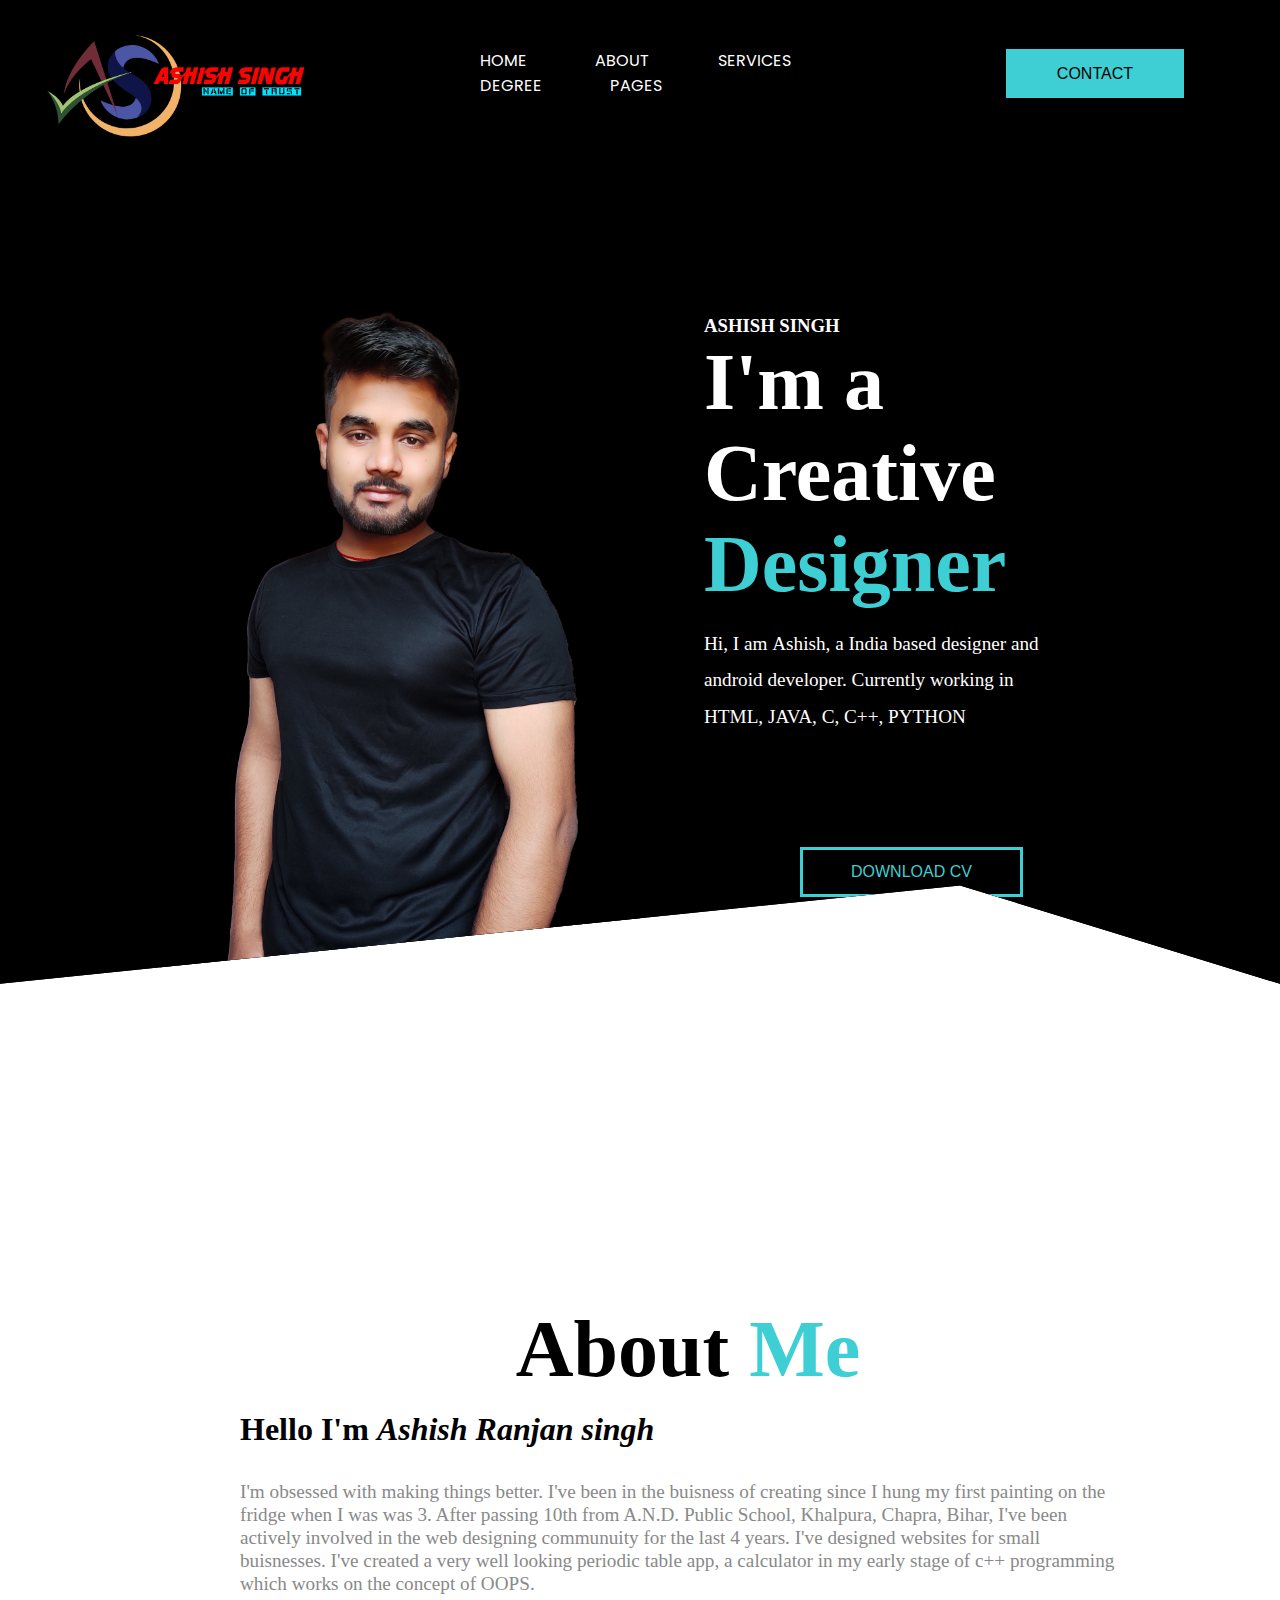
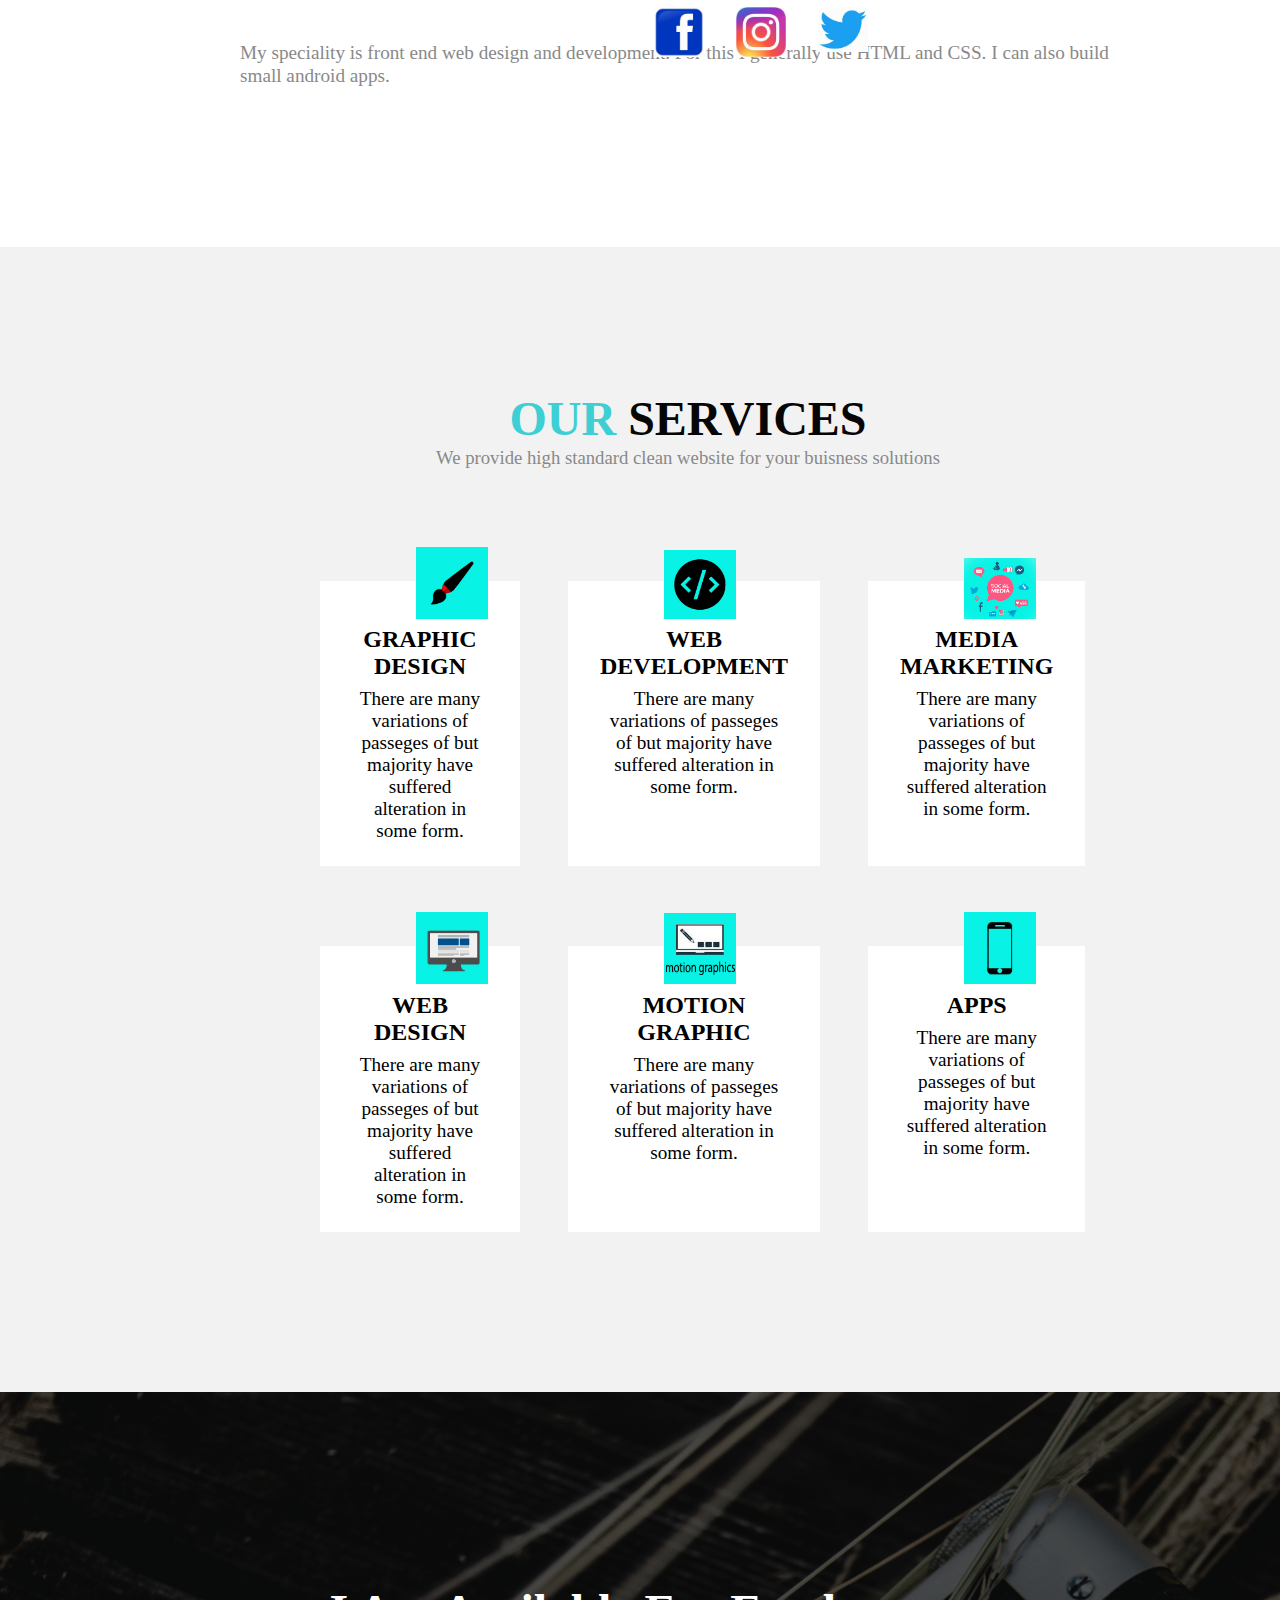
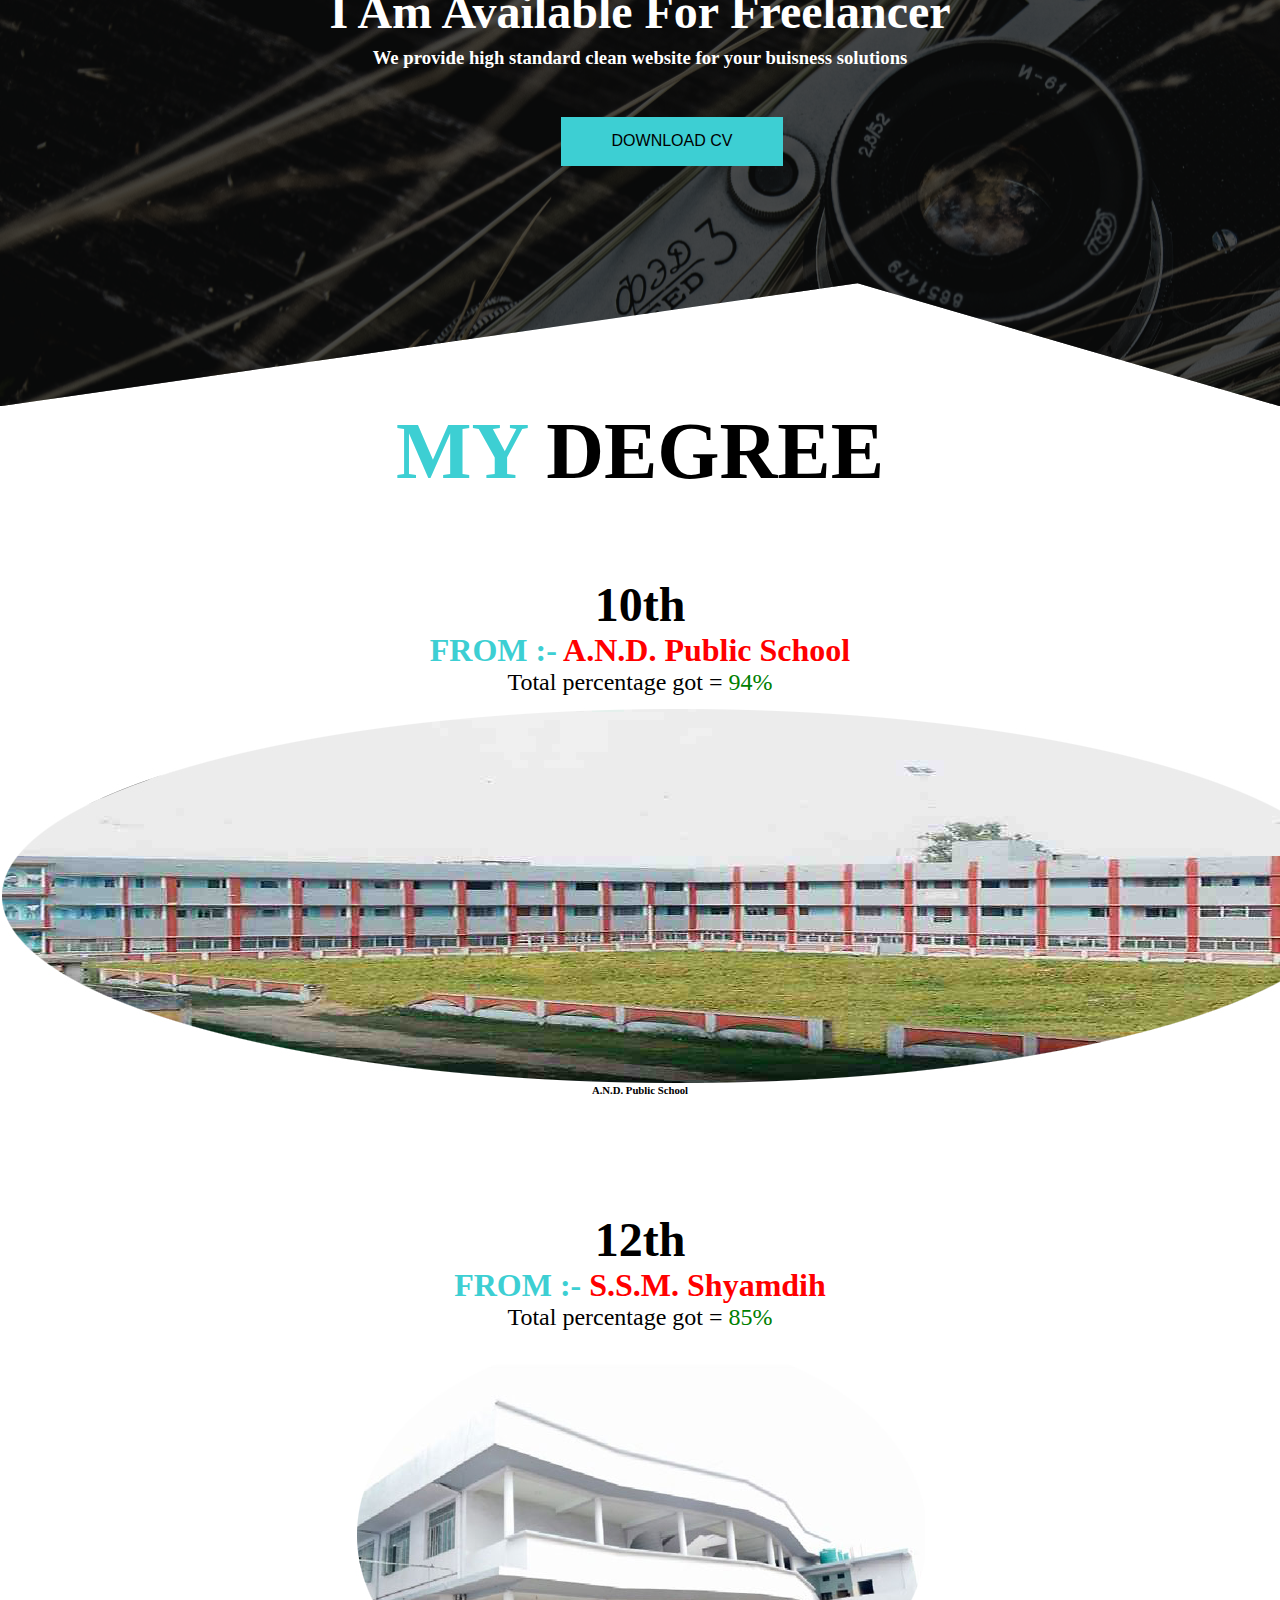
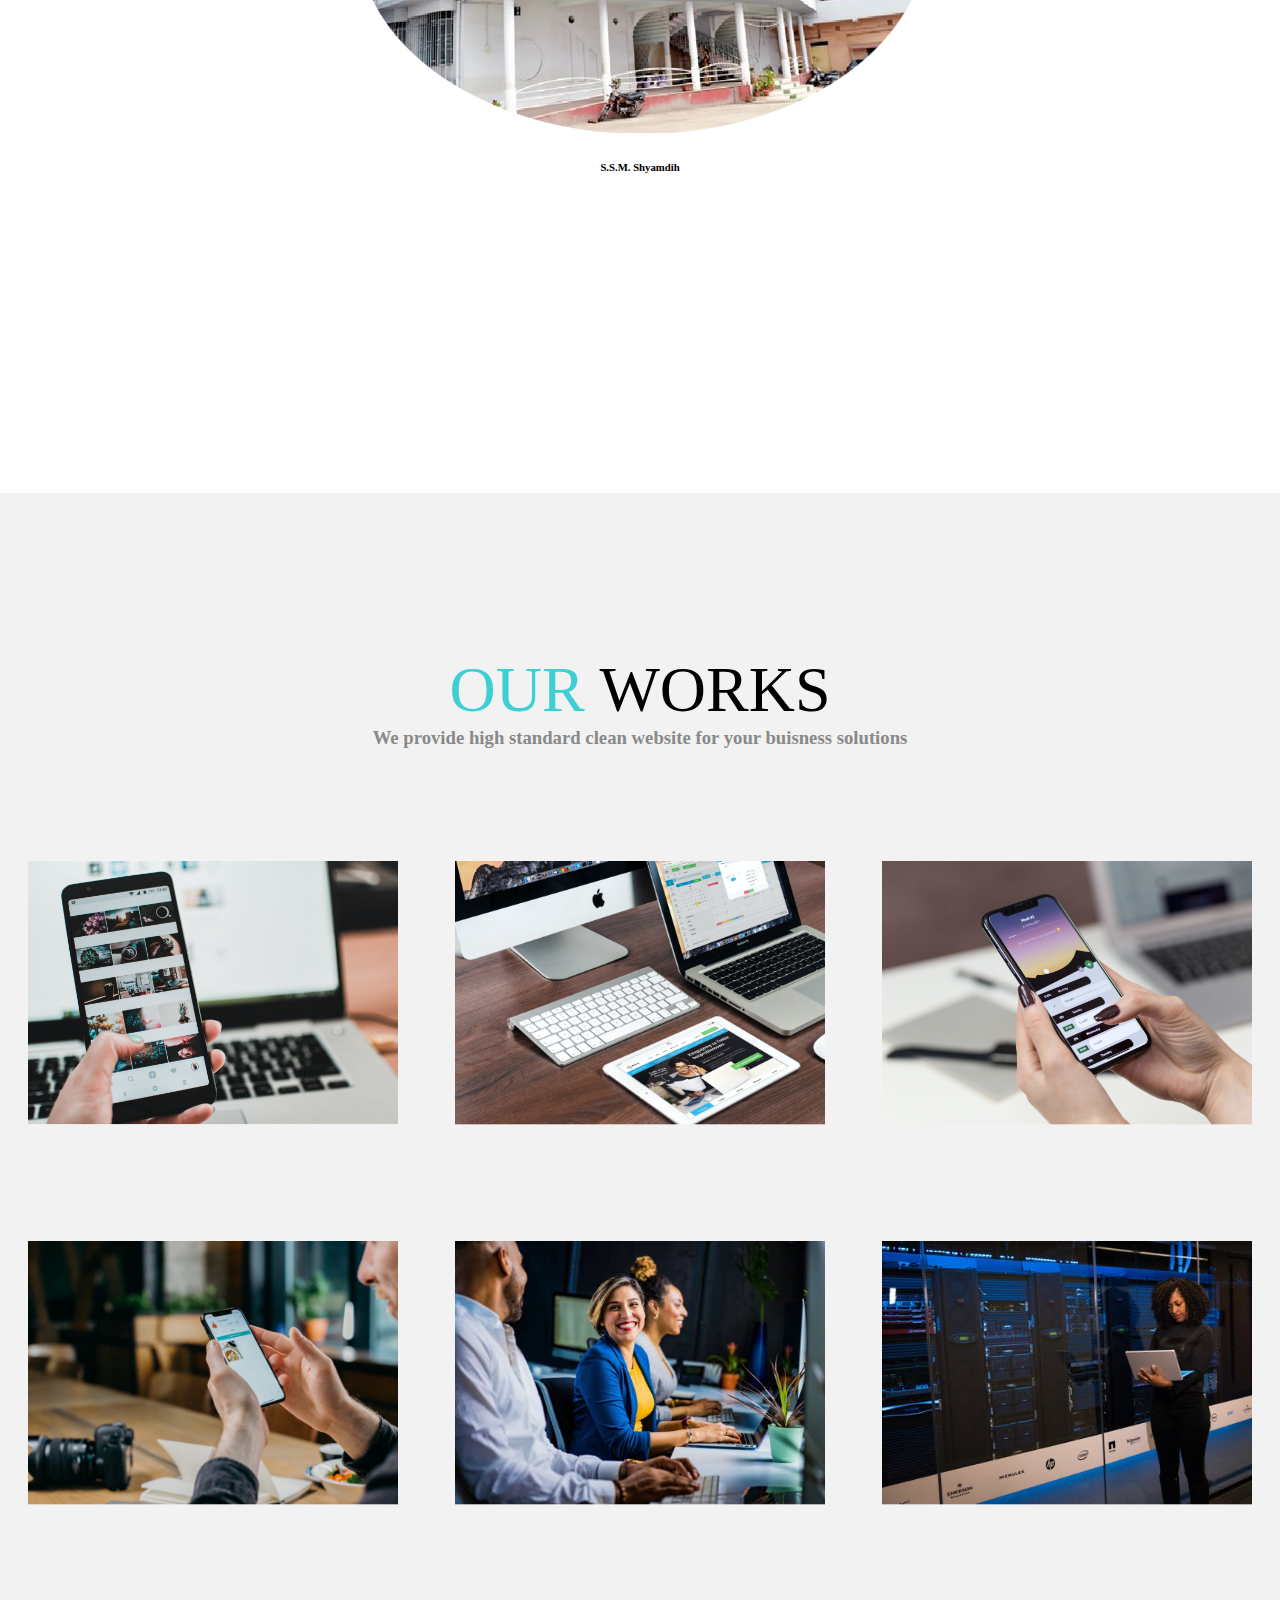
==== index.html @ cf72f1f3 "my professional portfolio" ====
<!DOCTYPE html>
<html>
<head>
	<title>Portfolio</title>
	<link rel="stylesheet" type="text/css" href="style.css">
	<link rel="preconnect" href="https://fonts.gstatic.com">
	<link href="https://fonts.googleapis.com/css2?family=Poppins:wght@600&display=swap" rel="stylesheet">
	<link rel="stylesheet" type="text/css" href="C:\Users\Ashish Ranjan Singh\Dropbox\My PC (LAPTOP-TGC3AQS5)\Desktop\important\fontawesome-free-5.15.3-web\fontawesome-free-5.15.3-web\css\all.css">
	<link rel="stylesheet" type="text/css" href="all.css">
</head>
<body>
	<header>
		<div class="container">
			<nav class="flex items-center justify-between">
				<div  class="left flex items-center justify-between">	
					<div class="branding">
						<img src="my_logo.png" alt="LOGO">
					</div>
					<div class="linkss">
						<a href="#">Home</a>
						<a href="#">about</a>
						<a href="#">services</a>
						<a href="#">degree</a>
						<a href="#">pages</a>
					</div>
					<div class="right">
						<button class="btn btn-1">contact</button>
					</div>
				</div>
			</nav>
			<div class="hero flex items-center justify-between">
				<div class="left1">
					<img src="pic.jpg" alt="">
				</div>
				<div class="right1">
					<h3>ASHISH SINGH</h3>
					<h1><b>I'm a Creative <span>Designer</span></b></h1>
					<p>Hi, I am <b>Ashish</b>, a India based designer and android developer. Currently working in HTML, JAVA, C, C++, PYTHON</p>
 					<div>
 						<button class="btn btn-secondary">DOWNLOAD CV</button>
 					</div>
				</div>
			</div>
		</div>
	</header>
	<section class="about">
 		<div class="flex items-center">
 			<div>
 				<img src="pic2.jpg" alt="">
 			</div>	
 			<div class="about-me">
	 			<center>
	 				<h1>About <span>Me</span></h1>
	 			</center>
 				<h3>Hello I'm <i><span>Ashish Ranjan singh</span></i></h3>
 				<p>
 					I'm obsessed with making things better. I've been in the buisness of creating since I hung my first painting on the fridge when I was was 3. After passing 10th from A.N.D. Public School, Khalpura, Chapra, Bihar, I've been actively involved in the web designing communuity for the last 4 years. I've designed websites for small buisnesses. I've created a very well looking periodic table app, a calculator in my early stage of c++ programming which works on the concept of OOPS.<br><br><br>

 				</p>
 				<p>
 					My speciality is front end web design and development.
 					For this I generally use HTML and CSS.
 					I can also build small android apps.
 				</p>
 			</div>
 		</div>
 	</section>
 	<center>
 		<div class="icons flex">
	  		<a href="https://www.facebook.com/profile.php?id=100041645022047"><img src="fb.jfif" alt=""width="50rem" class="a"></a>
		 	<a href="https://www.instagram.com/royalrajput_ashish/"><img src="insta.jfif" alt=""width="50rem"class="b"></a>
 			<a href="#"><img src="twitter.jfif" alt=""width="50rem"class="c"></a>
 		</div>
 	</center>
 	<section class="services">
 			<div class="container items-center">
 				<h1 class="section-heading"><span>OUR</span> SERVICES</h1>
 				<h3>We provide high standard clean website for your buisness solutions</h3>
 			</div>
 			<div class="card-wrapper">
 				<div class="card">
 					<img src="brush.jpg" alt="">
 					<h2>graphic design</h2>
 					<p>
 						There are many variations of passeges of but majority have suffered alteration in some form.
 					</p>
 				</div>
 				<div class="card">
 					<img src="web-development.jpg" alt="">
 					<h2>web development</h2>
 					<p>
 						There are many variations of passeges of but majority have suffered alteration in some form.
 					</p>
 				</div>
 				<div class="card">
 					<img src="media-marketing.jpg" alt="">
 					<h2>media marketing</h2>
 					<p>
 						There are many variations of passeges of but majority have suffered alteration in some form.
 					</p>
 				</div>
 				<div class="card">
 					<img src="web-design.jpg" alt="">
 					<h2>web design</h2>
 					<p>
 						There are many variations of passeges of but majority have suffered alteration in some form.
 					</p>
 				</div>
 				<div class="card">
 					<img src="motion-grphics.jpg" alt="">
 					<h2>motion graphic</h2>
 					<p>
 						There are many variations of passeges of but majority have suffered alteration in some form.
 					</p>
 				</div>
 				<div class="card">
 					<img src="apps.jpg" alt="">
 					<h2>apps</h2>
 					<p>
 						There are many variations of passeges of but majority have suffered alteration in some form.
 					</p>
 				</div>
 			</div>
 	</section>
 	<section class="freelancer">
 		<h1>I Am Available For Freelancer</h1>
 		<h3>We provide high standard clean website for your buisness solutions</h3>
 		<button class="btn btn-1">DOWNLOAD CV</button>
 	</section>
 	<section class="my-degree">
 		<h1><span>MY</span> DEGREE</h1>
 		<h3>10th</h3>
 		<h4><span>FROM :- </span> A.N.D. Public School</h4>
 		<p> Total percentage got =<span> 94%</span></p>
 		<img src="10th.jpg" alt="">
 		<h6>A.N.D. Public School<br><br><br><br></h6>
 		<h3>12th</h3>
 		<h4><span>FROM :- </span>S.S.M. Shyamdih</h4>
 		<p> Total percentage got = <span>85%</span></p>
 		<img src="12th.jpg" alt="">
 		<h6>S.S.M. Shyamdih</h6>
 		
 	</section>
 	<section  class="our-works">
 		<h1><span>OUR</span> WORKS</h1>
 		<h3>We provide high standard clean website for your buisness solutions</h3>
 		<div class="works">
 			<div class="work">
 				<img src="ph-1.png" alt="">
 			</div>
 			<div class="work">
 				<img src="ph-2.png" alt="">
 			</div>
 			<div class="work">
 				<img src="ph-3.png" alt="">
 			</div>
 			<div class="work">
 				<img src="article-ph-1.png" alt="">
 			</div>
 			<div class="work">
 				<img src="article-ph-2.png" alt="">
 			</div>
 			<div class="work">
 				<img src="article-ph-3.png" alt="">
 			</div>
 		</div>
 	</section>
</body>
</html>
<img src="" alt="" width="50rem">
---- style.css ----
@import 'flex_box.css';
:root
{
	--primary:#3DCFD3;
	--dark:black;
	--pure:white;
	--ternary:#898989;
	--light:#f2f2f2;
	--secondary:#070606;
}
*
{
	margin: 0;
	padding: 0;
}
header
{
	background: var(--dark);
	clip-path: polygon(0 0, 100% 0, 100% 100%, 75% 90%, 0 100%);
}
.container .hero
{
	background: var(--dark);
}
.container .hero .right1
{
	color: var(--pure);
}
.container nav
{
	background: var(--dark);
	font-family: 'Poppins', sans-serif;
}
.container nav .left img
{
	max-width: 18rem;
	margin-left: 2rem;
	margin-top: 2rem;
}
.container nav .left a
{
	padding: 0.2rem 1rem;
	margin-left: 2rem;
	font-size: 1rem;
	color: var(--pure);
	text-decoration: none;
	text-transform: uppercase;
}
.container nav .left .linkss
{
	margin-left: 7rem;
}
header nav .left a:hover
{
	color: var(--primary);
	transition:all 0.5s;
	box-shadow: 0rem 0.5rem 2rem 0rem #00ffff,
				0rem 0.2rem 0.5rem 0rem #00ffff inset,
				0rem 0.5rem 2rem 0rem #00ffff,
				0rem 0.2rem 0.5rem 0rem #00ffff inset;
}
.btn
{
	padding: 0.8rem 3rem;
	font-size: 1rem;
	font-weight:600;
	border: 0.2rem solid transparent;
	outline: none;
	cursor: pointer;
	transition: all 0.3s;
	margin-left: 10rem;
	text-transform: uppercase;
	font-weight: 400;
}
.btn-1
{
	background: var(--primary);
	color: var(--dark);
	margin-right: 6rem;
}
.btn-1:hover
{
	background: transparent;
	color: var(--primary);
	border-color: var(--primary);
	box-shadow: 0rem 0.5rem 3rem 0rem #00ffff,
				0rem 0.2rem 0.5rem 0rem #00ffff inset,
				0rem 0.5rem 3rem 0rem #00ffff,
				0rem 0.2rem 0.5rem 0rem #00ffff inset;
}
.container .hero img
{
	max-width: 30rem;
	margin-left: 10rem;
	margin-top: 8rem;
}
.container .hero .right1
{
	margin-top: 5rem;
}
.container .hero h1
{
	color: var(--pure);
	font-size: 5rem;
	margin-right: 8rem;
	margin-left: 4rem;
	margin-bottom: 1rem;
}
.container .hero h1 span
{
	color: var(--primary);
}
.container .hero h3
{
	color: var(--pure);
	margin-left: 4rem;
}
.container .hero .right1 p
{
	line-height: 1.9;
	margin-bottom: 2rem;
	font-size: 1.2rem;
	margin-left: 4rem;
	margin-right: 15rem;
	font-weight: 50;
}
.btn-secondary
{
	margin-top: 5rem;
	background: transparent;
	color: var(--primary);
	border-color: var(--primary);
}
.btn-secondary:hover
{
	color: var(--primary);
	border-color: var(--primary);
	box-shadow: 0rem 0.5rem 3rem 0rem #00ffff,
				0rem 0.2rem 0.5rem 0rem #00ffff inset,
				0rem 0.5rem 3rem 0rem #00ffff,
				0rem 0.2rem 0.5rem 0rem #00ffff inset;
}
.about
{
	margin-top: 20rem;
}
.about img
{
	max-width: 30rem;
	margin-left: 10rem;
}
.about .about-me h1
{
	color: var(--dark);
	font-size: 5rem;
	margin-right: 8rem;
	margin-left: 4rem;
	margin-bottom: 1rem;
}
.about .about-me h1 span
{
	color: var(--primary);
	
}
.about .about-me h3
{
	font-size: 2rem;
	margin-left: 5rem;
	margin-bottom: 2rem;

}
.about .about-me p
{
	margin-left: 5rem;
	line-height: 1.2;
	font-size: 1.2rem;
	margin-right: 10rem;
	color: var(--ternary);
}
.icons
{
	margin-left: -2rem;
	max-width: 0.2rem;
	margin-bottom: 10rem;
}
.icons .a:hover
{
	transform: rotateZ(60deg);
	transition: 2s;
}
.icons .b:hover
{
	transform: rotateZ(60deg);
	transition: 2s;
}
.icons .c:hover
{
	transform: rotateZ(60deg);
	transition: 2s;
}
.icons a
{
	margin-left: 2rem;
	margin-top: -5rem;
}

.services .container
{
	max-width: 80rem;
	align-items: center;
	margin-left: 6rem;
}
.section-heading
{
	color: var(--secondary);
	text-align: center;
	margin-bottom: 1rem;
	margin-top: 10rem;
	line-height: 0.5;
	font-size: 3rem;
	font-weight: 550;
}
.section-heading span
{
	color: var(--primary);
}
.services .container h3
{
	color: var(--ternary);
	margin-bottom: 1rem;
	text-align: center;
	font-weight: 400;
}
section.services
{
	background: var(--light);
	max-width: 60rem;
	/*margin-left: 17rem;*/
	padding: 0.01rem 20rem;
	padding-bottom: 10rem;
}
section.services .card-wrapper
{
	display: grid;
	margin-top: 7rem;
	grid-template-columns: repeat(3, 1fr);
	grid-column-gap: 3rem;
	grid-row-gap: 5rem;
}
section.services .card-wrapper .card p
{
	text-align: center;	
	font-size: 1.2rem;
}
section.services .card-wrapper .card
{
	padding: 1.5rem 2rem;
	padding-bottom: -2rem;
	background: var(--pure);

}
section.services .card-wrapper .card h2
{
	margin-bottom: 0.5rem;
	margin-top: 0.2rem;
	font-weight: 800;
	line-height: -0.2rem;
	text-transform: uppercase;
	text-align: center;
}
section.services .card-wrapper .card img
{
	max-width: 4.5rem;
	margin-left: 4rem;
	margin-top: -6rem;
}
section.freelancer
{
	text-align: center;
	clip-path: polygon(0 0, 100% 0, 100% 100%, 67% 80%, 0 100%);
	color: var(--pure);
	padding-bottom: 15rem;
	padding-top: 10rem;
	background: linear-gradient(rgba(0,0,0,0.7),rgba(0,0,0,0.7)), url(camera.png);
}
section.freelancer h1
{
	font-size: 3rem;
	margin-bottom: 0.5rem;
	margin-top: 2rem;
}
section.freelancer h3
{
	margin-bottom: 3rem;
}
section.our-works
{
	background: var(--light);
	padding-top: 5rem;
	padding-bottom: 5rem;
	text-align: center;
	padding-bottom: 10rem;
	margin-bottom: 10rem;
	margin-top: 20rem;
}
section.our-works h1
{
	font-size: 4rem;
	margin-top: 5rem;
	font-weight: 500;
}
section.our-works h1 span
{
	color: var(--primary);

}
section.our-works h3
{
	color: var(--ternary);
}
section.our-works .works
{
	display: grid;
	grid-template-columns: repeat(3, 1fr);
}
section.our-works .works .work
{
	margin-top: 7rem;
}
section.our-works .works .work img
{
	margin-left: -5rem;
	margin-right: -5rem;
	max-width: 25rem;
}
section.my-degree
{
	text-align: center;
}
section.my-degree h1
{
	font-size: 5rem;
}
section.my-degree h1 span
{
	color: var(--primary);
}
section.my-degree h3
{
	font-size: 3rem;
	margin-top: 5rem;
}
section.my-degree h4
{
	font-size: 2rem;
	color: red;
}
section.my-degree h4 span
{
	color: var(--primary);
}
section.my-degree p
{
	font-size: 1.5rem;
}
section.my-degree p span
{
	color: green;
}
section.my-degree h6
{
	margin-top: -1rem;
}
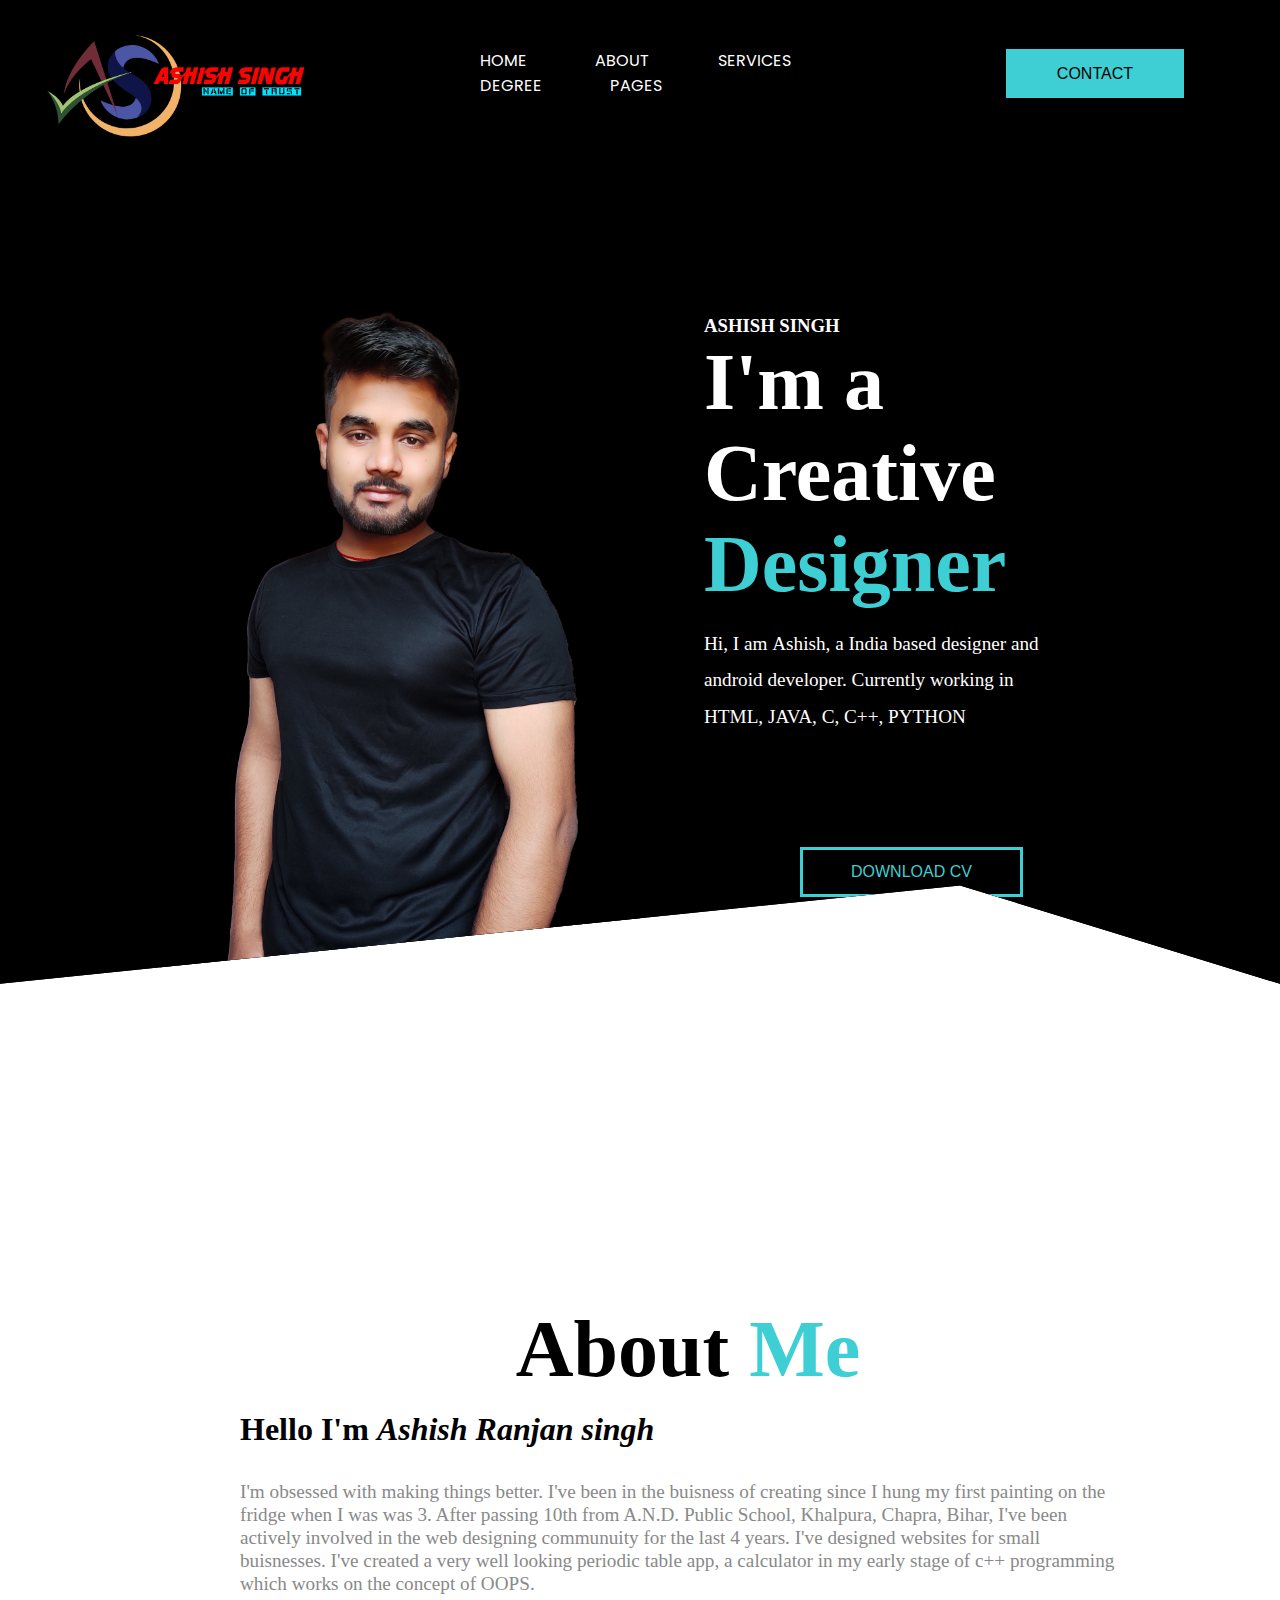
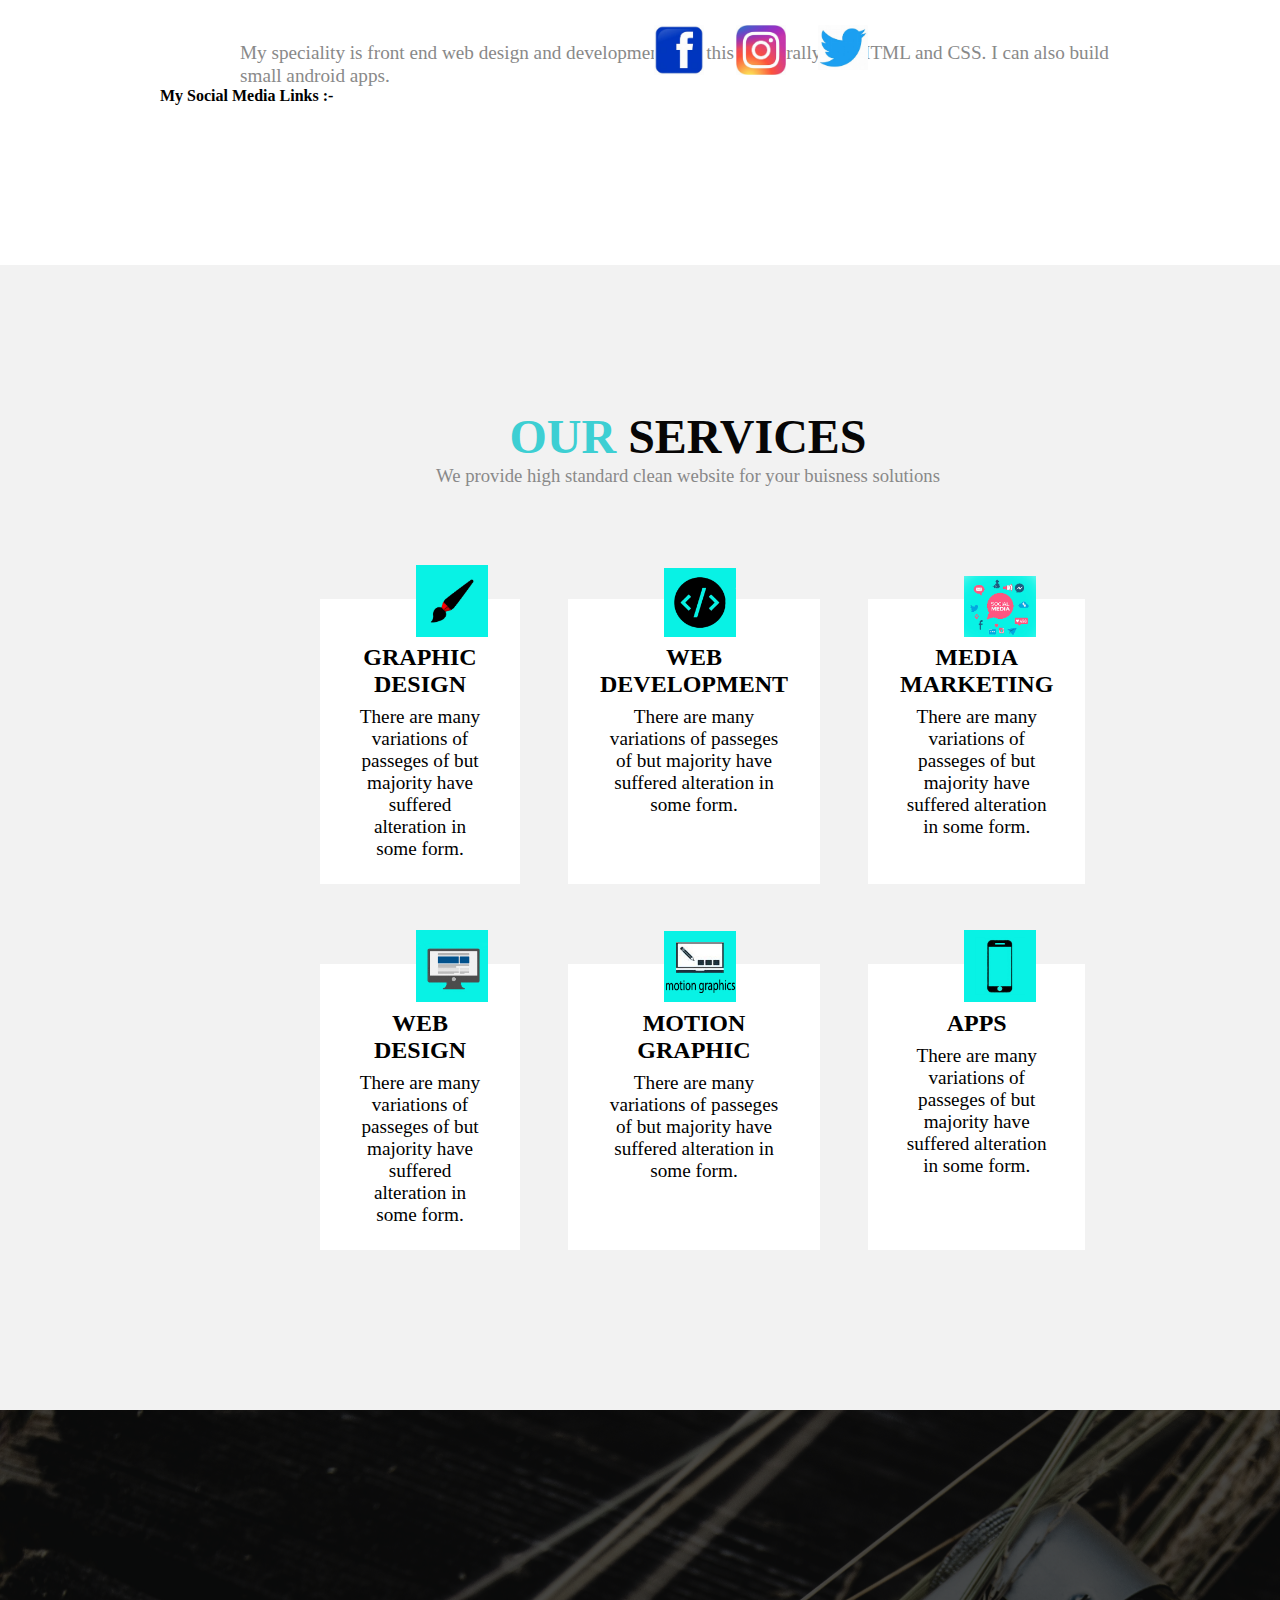
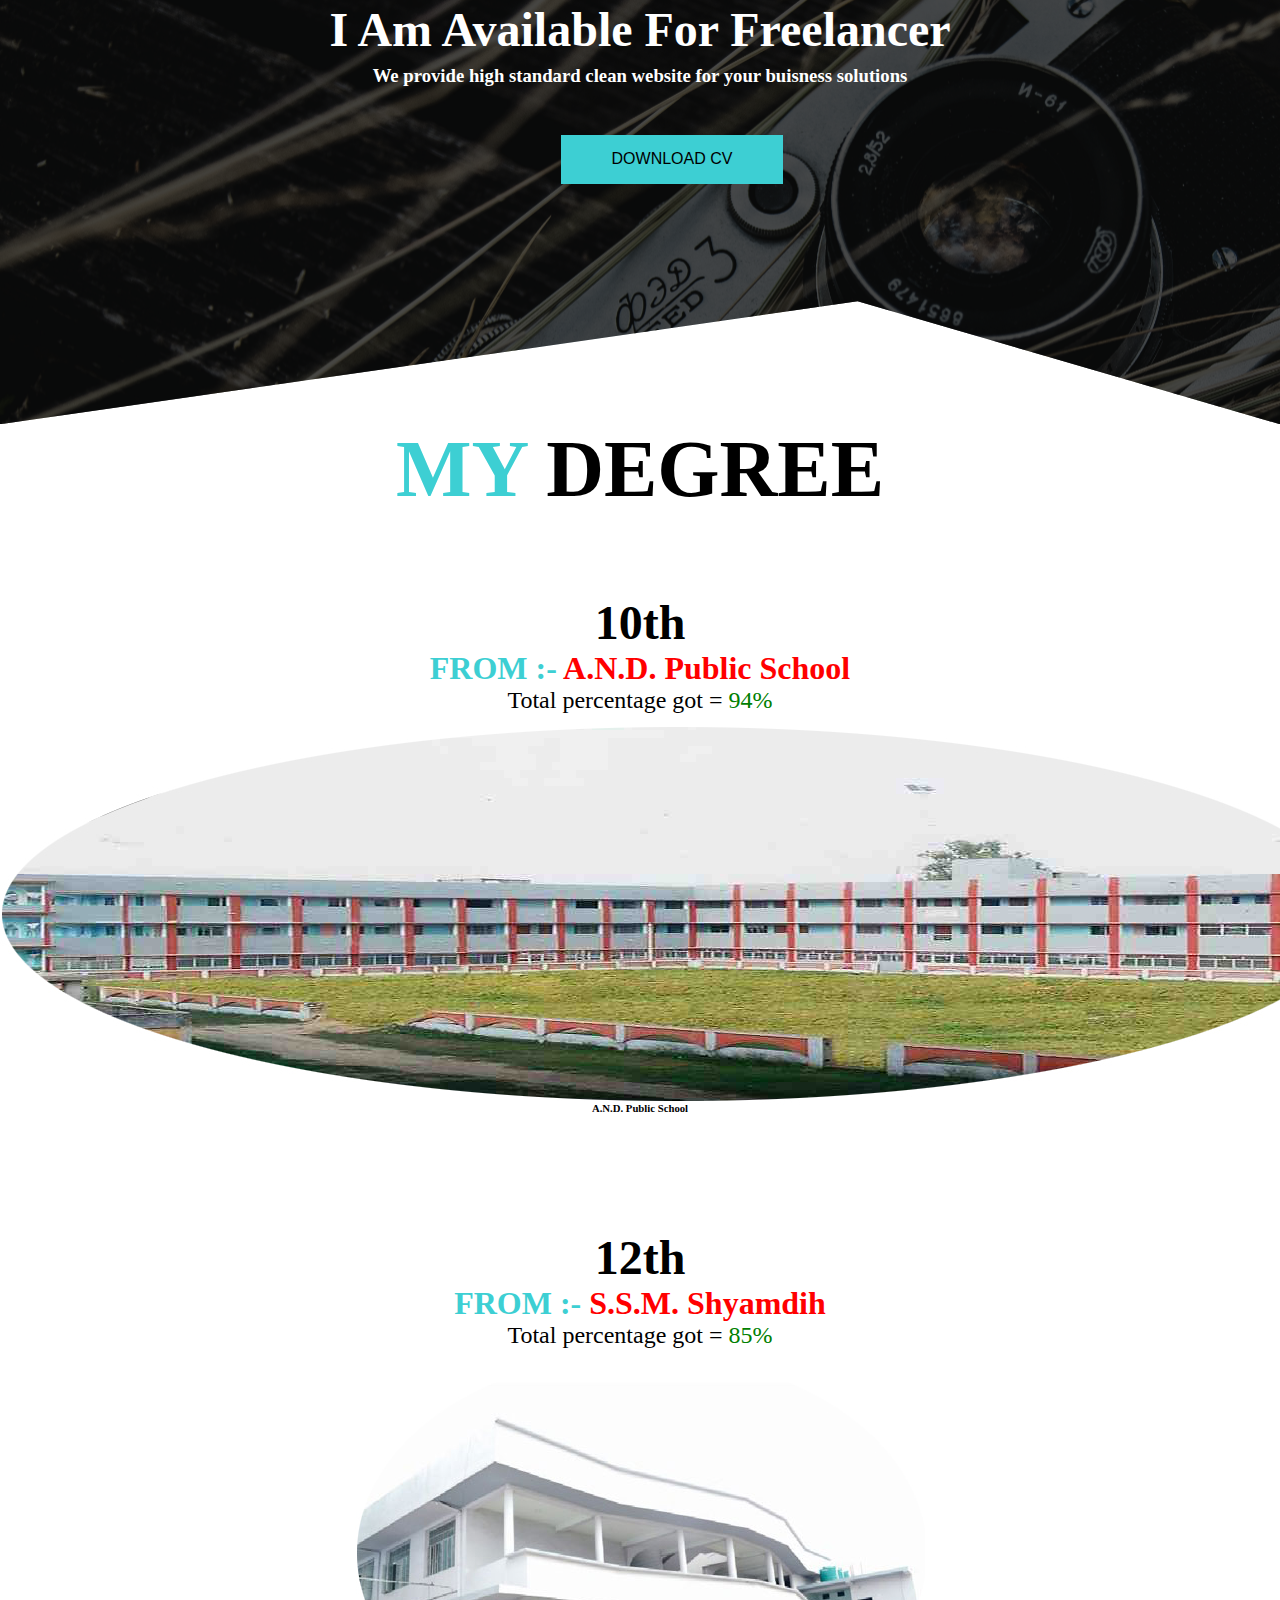
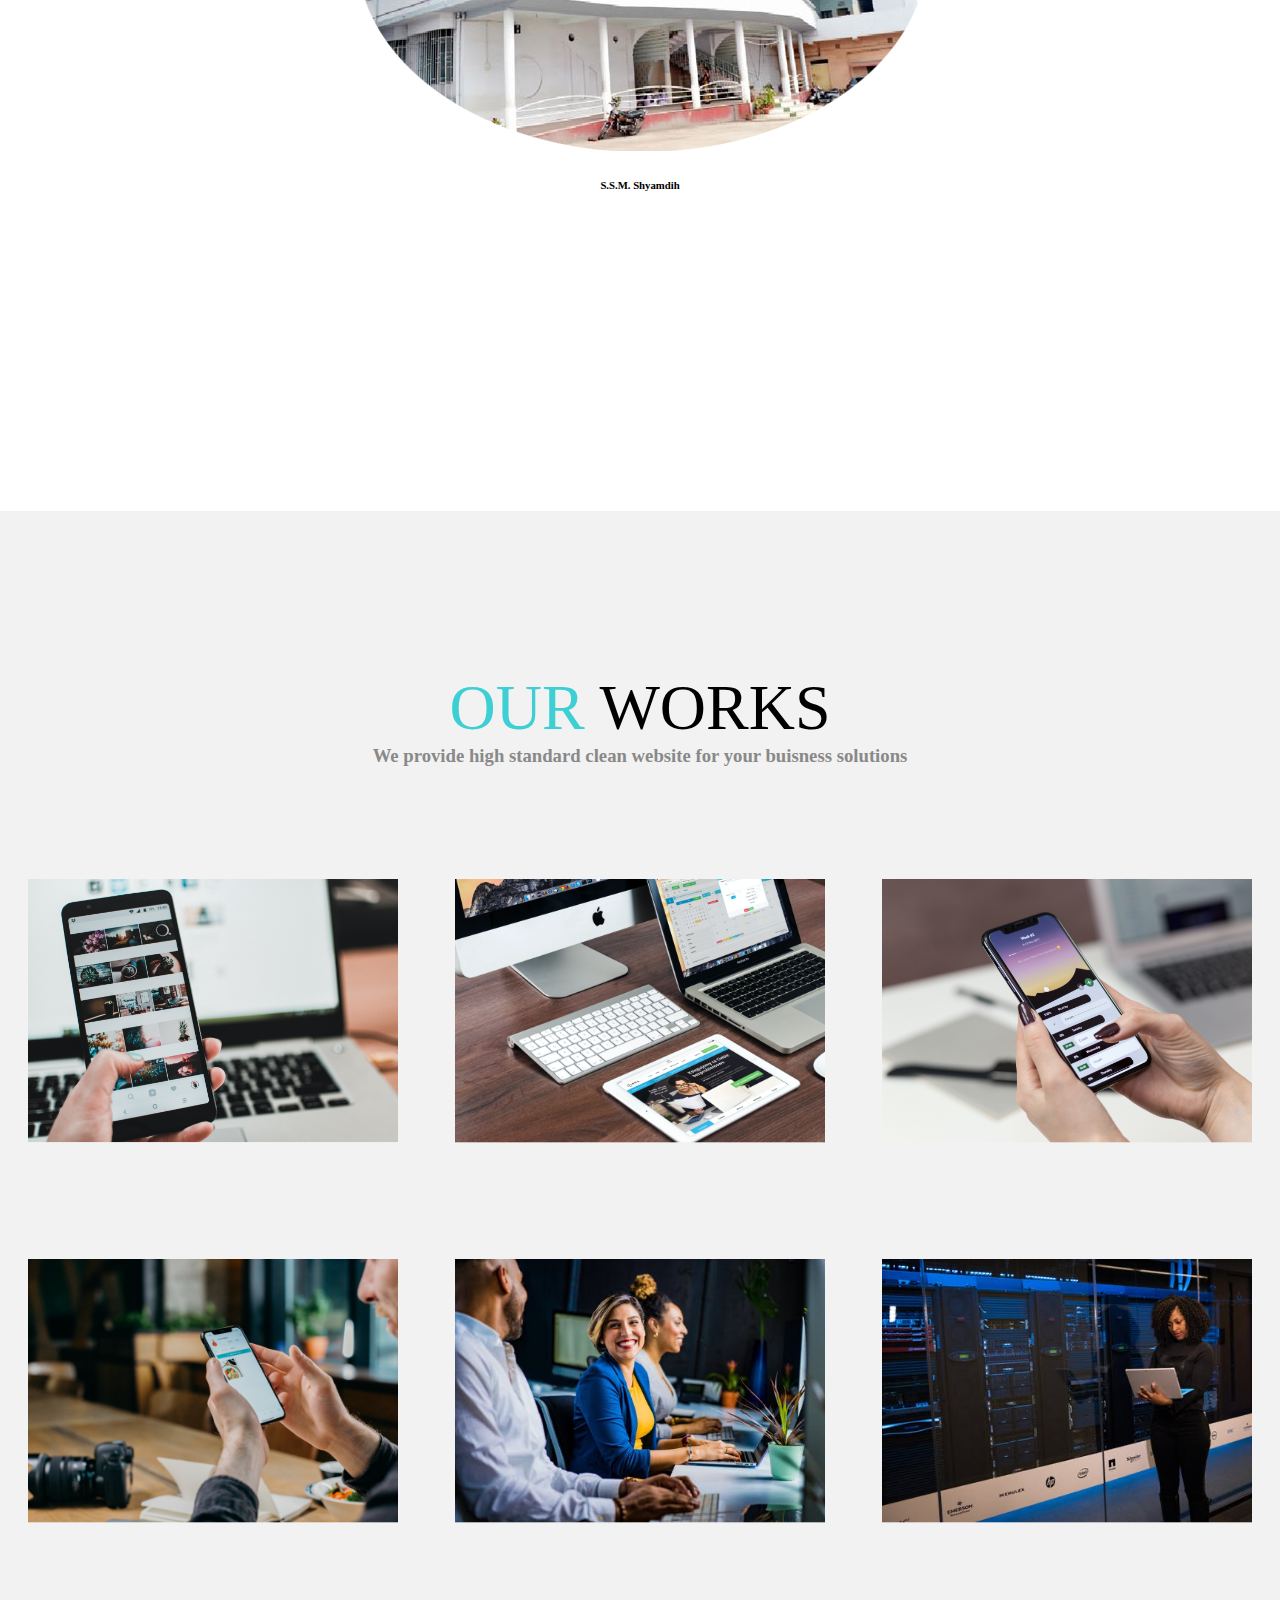
==== commit a8758c58: "Update index.html" ====
--- a/index.html
+++ b/index.html
@@ -32,12 +32,12 @@
 				<div class="left1">
 					<img src="pic.jpg" alt="">
 				</div>
-				<div class="right1">
+				<div class="right1 leftt">
 					<h3>ASHISH SINGH</h3>
 					<h1><b>I'm a Creative <span>Designer</span></b></h1>
 					<p>Hi, I am <b>Ashish</b>, a India based designer and android developer. Currently working in HTML, JAVA, C, C++, PYTHON</p>
  					<div>
- 						<button class="btn btn-secondary">DOWNLOAD CV</button>
+ 						<button class="btn btn-secondary ">DOWNLOAD CV</button>
  					</div>
 				</div>
 			</div>
@@ -52,22 +52,23 @@
 	 			<center>
 	 				<h1>About <span>Me</span></h1>
 	 			</center>
- 				<h3>Hello I'm <i><span>Ashish Ranjan singh</span></i></h3>
- 				<p>
+ 				<h3 class="leftt">Hello I'm <i><span>Ashish Ranjan singh</span></i></h3>
+ 				<p class="leftt">
  					I'm obsessed with making things better. I've been in the buisness of creating since I hung my first painting on the fridge when I was was 3. After passing 10th from A.N.D. Public School, Khalpura, Chapra, Bihar, I've been actively involved in the web designing communuity for the last 4 years. I've designed websites for small buisnesses. I've created a very well looking periodic table app, a calculator in my early stage of c++ programming which works on the concept of OOPS.<br><br><br>
 
  				</p>
- 				<p>
+ 				<p class="leftt">
  					My speciality is front end web design and development.
  					For this I generally use HTML and CSS.
  					I can also build small android apps.
  				</p>
+ 				<h4 class="leftt">My Social Media Links :-</h4>
  			</div>
  		</div>
  	</section>
  	<center>
  		<div class="icons flex">
-	  		<a href="https://www.facebook.com/profile.php?id=100041645022047"><img src="fb.jfif" alt=""width="50rem" class="a"></a>
+ 			<a href="https://www.facebook.com/profile.php?id=100041645022047"><img src="fb.jfif" alt=""width="50rem" class="a"></a>
 		 	<a href="https://www.instagram.com/royalrajput_ashish/"><img src="insta.jfif" alt=""width="50rem"class="b"></a>
  			<a href="#"><img src="twitter.jfif" alt=""width="50rem"class="c"></a>
  		</div>
--- a/style.css
+++ b/style.css
@@ -370,4 +370,18 @@
 section.my-degree h6
 {
 	margin-top: -1rem;
+}
+@media(max-width: 998px)
+{
+	html
+	{
+		font-size: 55%;
+	}
+}
+@media(max-width: 768px)
+{
+	html
+	{
+		font-size: 45%;
+	}
 }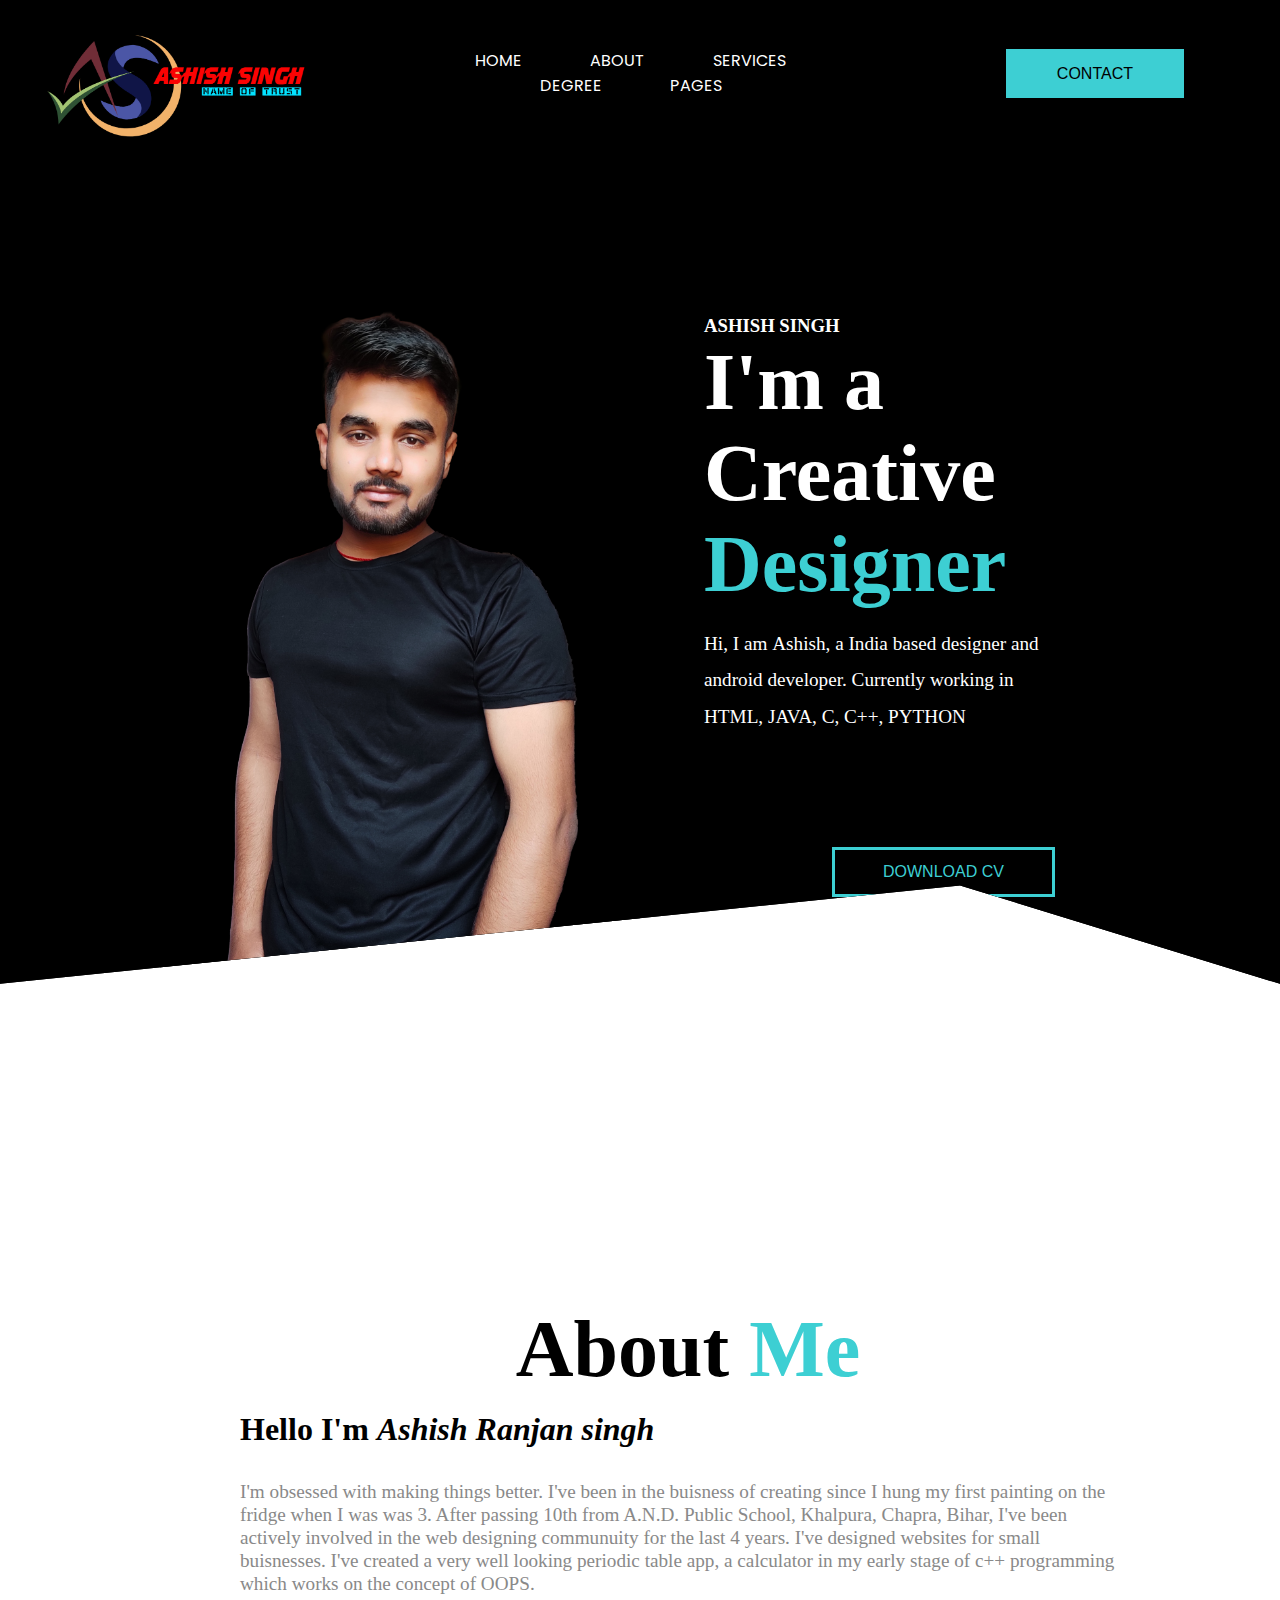
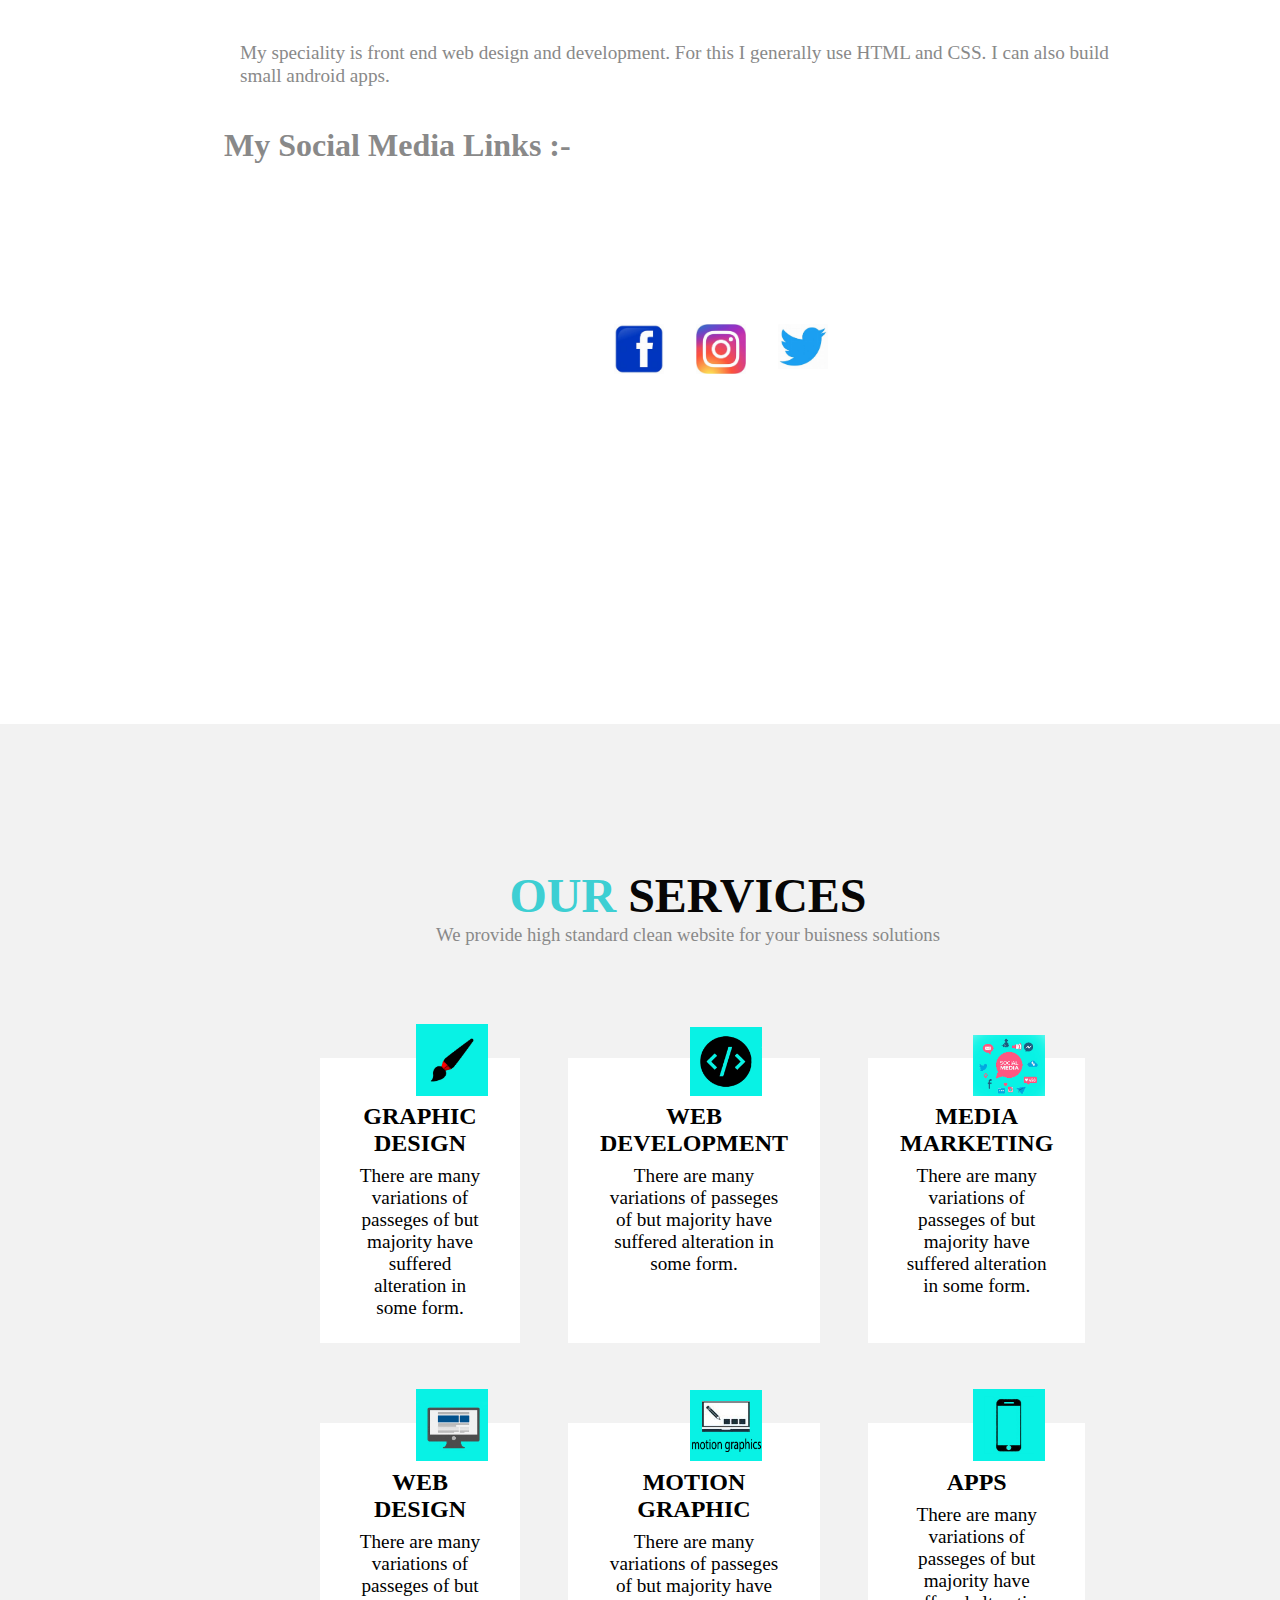
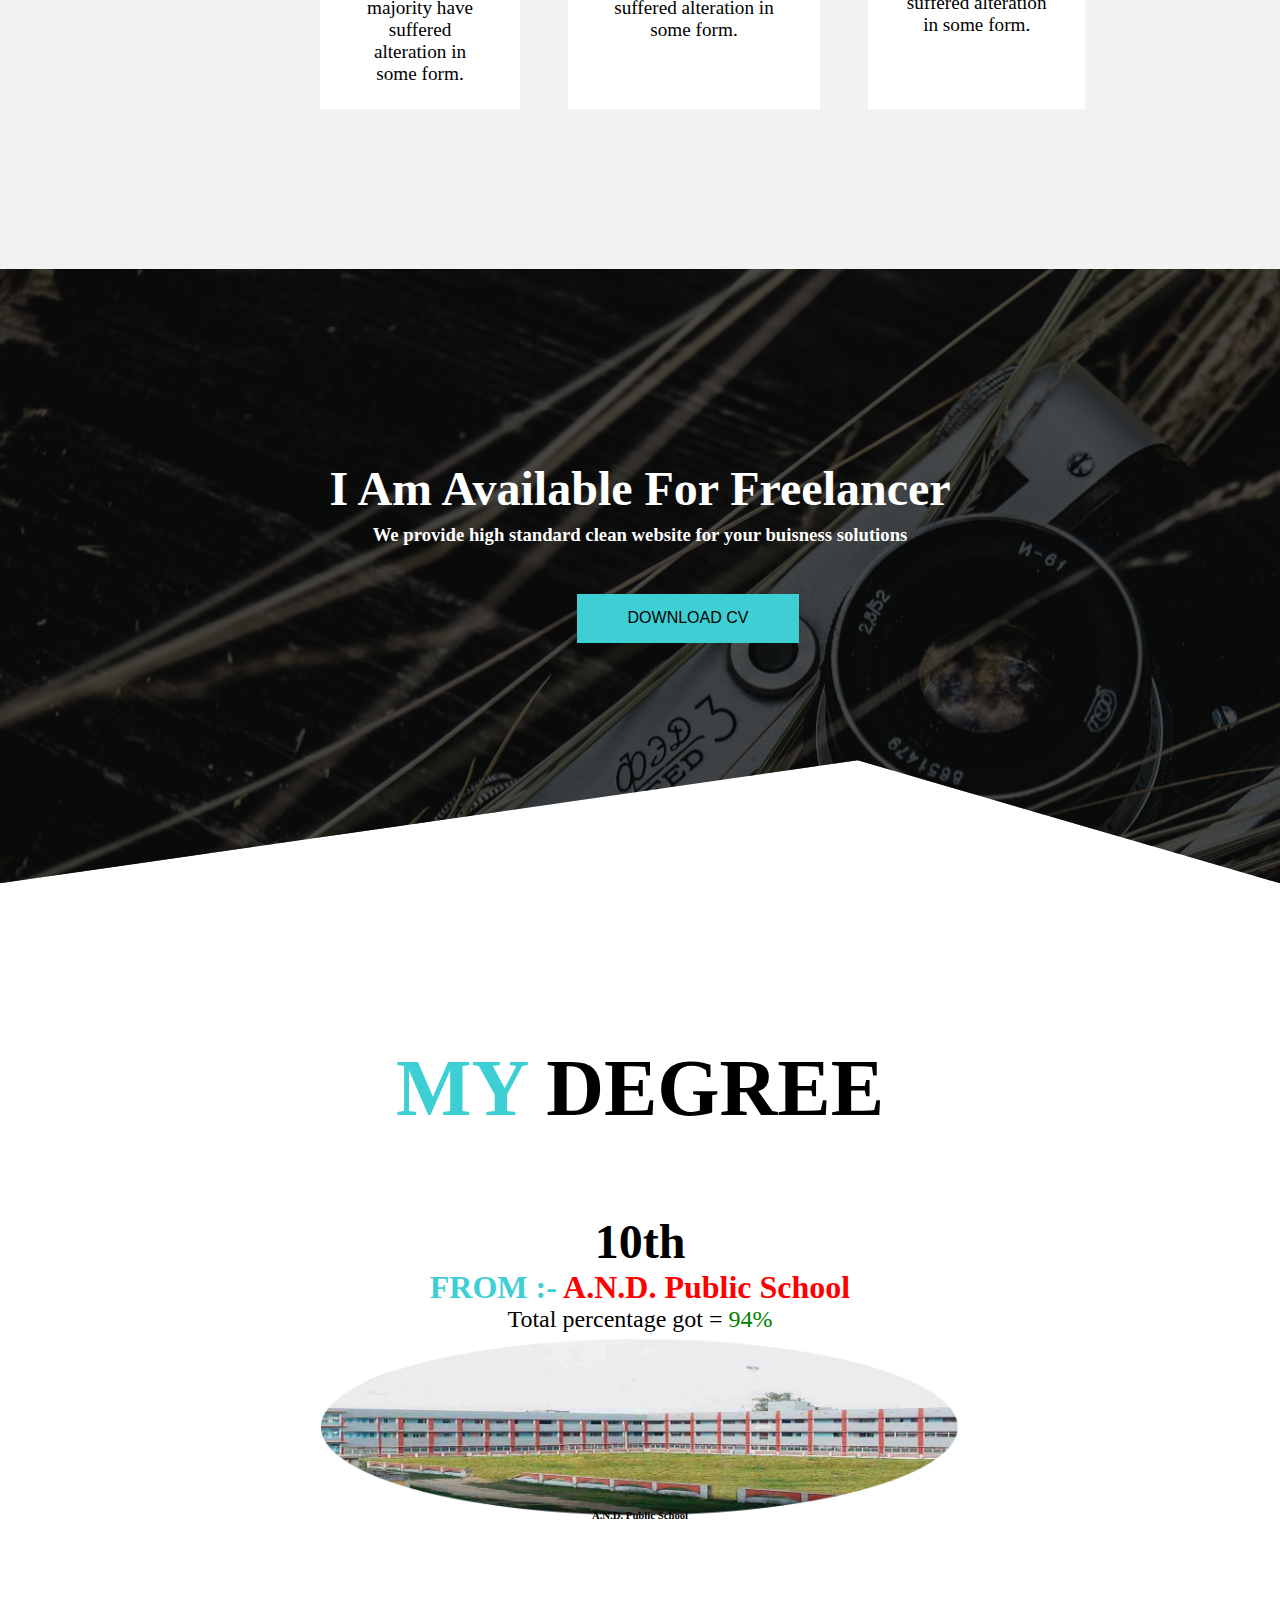
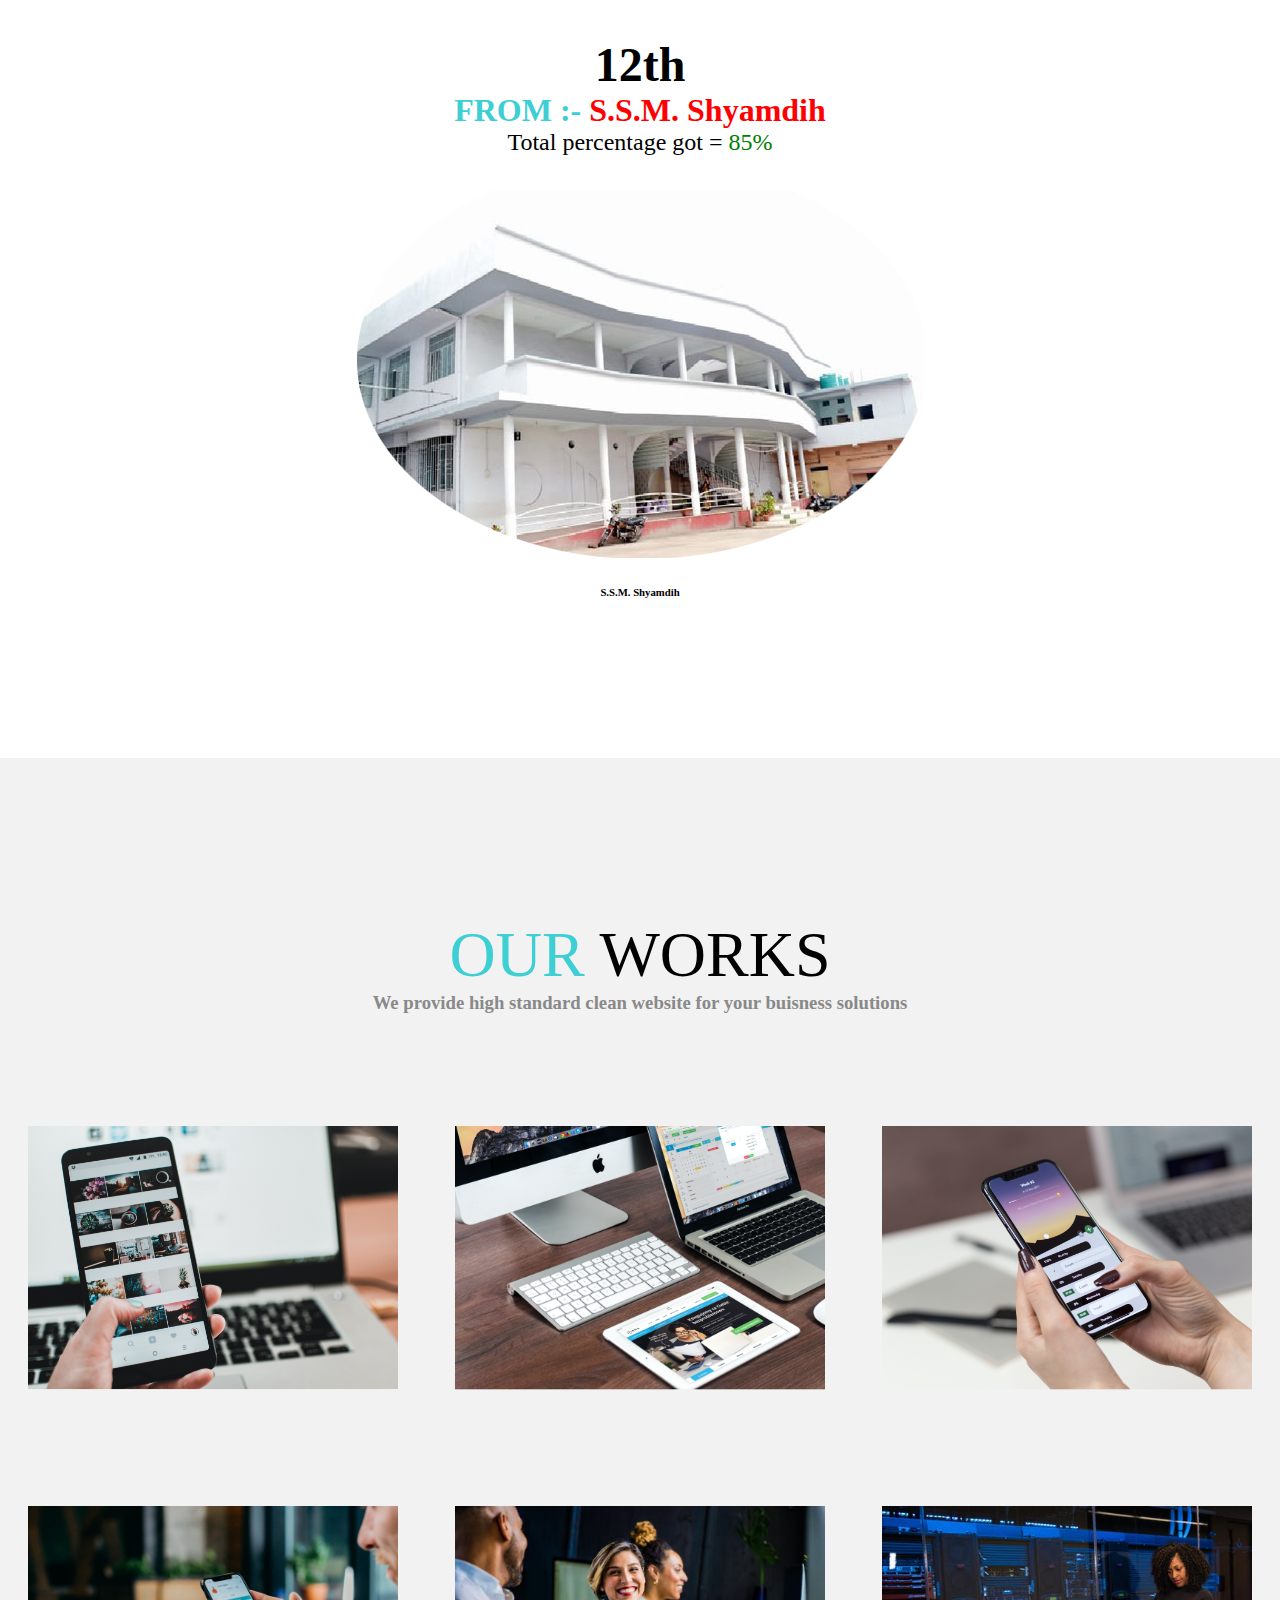
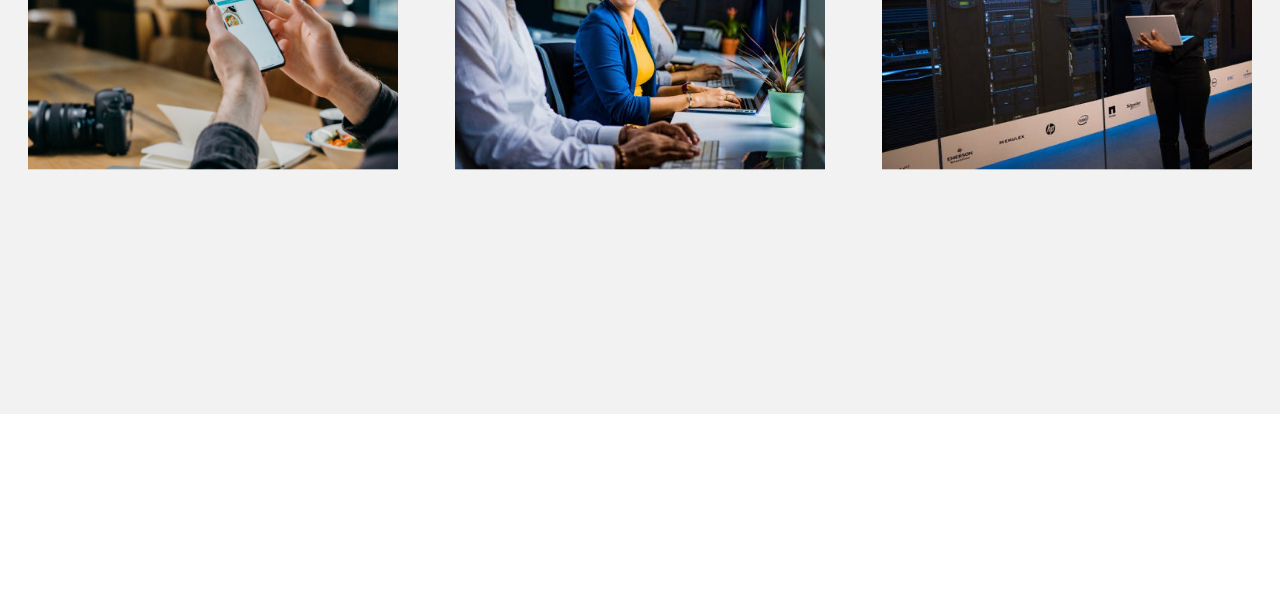
==== commit 2d2af0d6: "update" ====
--- a/index.html
+++ b/index.html
@@ -133,7 +133,7 @@
  		<h3>10th</h3>
  		<h4><span>FROM :- </span> A.N.D. Public School</h4>
  		<p> Total percentage got =<span> 94%</span></p>
- 		<img src="10th.jpg" alt="">
+ 		<img src="10th.jpg" alt="" class="width">
  		<h6>A.N.D. Public School<br><br><br><br></h6>
  		<h3>12th</h3>
  		<h4><span>FROM :- </span>S.S.M. Shyamdih</h4>
--- a/style.css
+++ b/style.css
@@ -8,10 +8,15 @@
 	--light:#f2f2f2;
 	--secondary:#070606;
 }
+
 *
 {
 	margin: 0;
 	padding: 0;
+}
+body
+{
+	text-align: center;
 }
 header
 {
@@ -48,7 +53,7 @@
 }
 .container nav .left .linkss
 {
-	margin-left: 7rem;
+	margin-left: 6rem;
 }
 header nav .left a:hover
 {
@@ -68,7 +73,7 @@
 	outline: none;
 	cursor: pointer;
 	transition: all 0.3s;
-	margin-left: 10rem;
+	margin-left: 12rem;
 	text-transform: uppercase;
 	font-weight: 400;
 }
@@ -143,6 +148,7 @@
 .about
 {
 	margin-top: 20rem;
+	padding-bottom: 15rem;
 }
 .about img
 {
@@ -177,11 +183,19 @@
 	margin-right: 10rem;
 	color: var(--ternary);
 }
+.about .about-me h4
+{
+	margin-top: 2.5rem;
+	margin-left: 4rem;
+	font-size: 2rem;
+	color: var(--ternary);
+}
 .icons
 {
-	margin-left: -2rem;
+	margin-left: -7rem;
 	max-width: 0.2rem;
-	margin-bottom: 10rem;
+	/*margin-top: -10rem;*/
+	margin-bottom: 20rem;
 }
 .icons .a:hover
 {
@@ -293,15 +307,19 @@
 {
 	margin-bottom: 3rem;
 }
+section.my-degree
+{
+	padding-top: 10rem;
+	padding-bottom: 10rem;
+}
 section.our-works
 {
 	background: var(--light);
 	padding-top: 5rem;
-	padding-bottom: 5rem;
-	text-align: center;
-	padding-bottom: 10rem;
+	text-align: center;
+	padding-bottom: 15rem;
 	margin-bottom: 10rem;
-	margin-top: 20rem;
+	
 }
 section.our-works h1
 {
